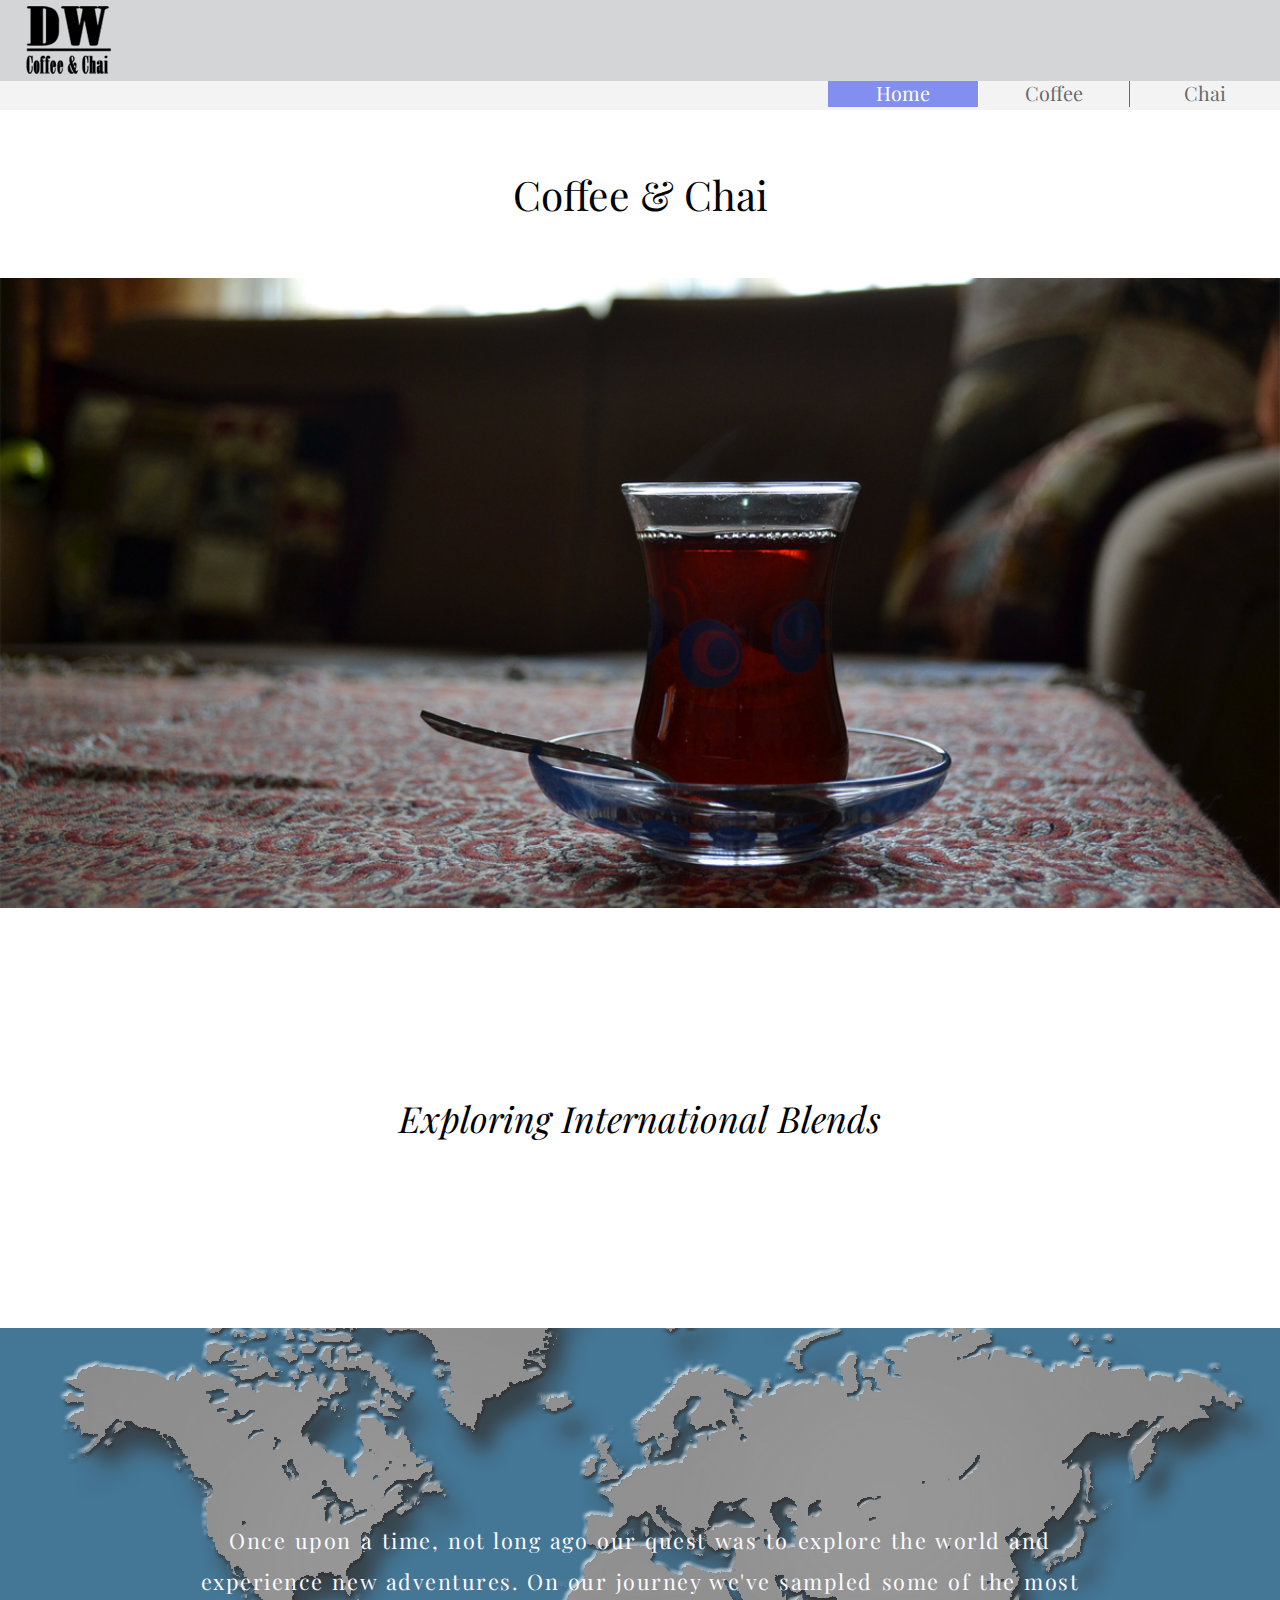
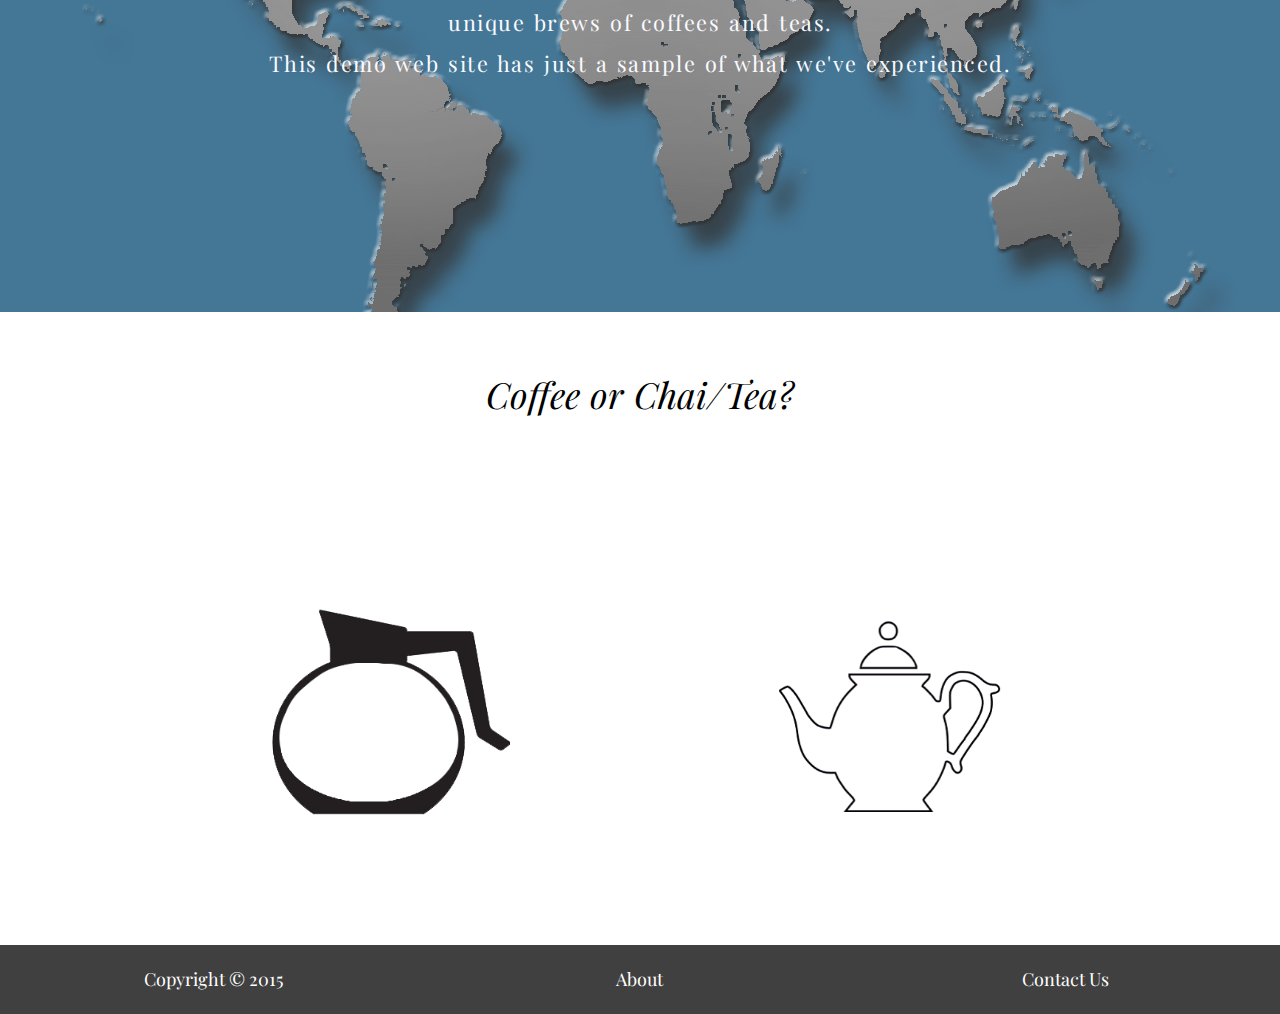
==== unit_010/index.html @ 8f4a3ddd "syncing unit_010" ====
<!DOCTYPE html>
<html>
<head>
	<meta name="viewport" content="width=device-width, initial-scale=1.0">
	<link href='https://fonts.googleapis.com/css?family=Playfair+Display' rel='stylesheet' type='text/css'>
	<link rel="stylesheet" type="text/css" href="css/reset.css">
	<link rel="stylesheet" type="text/css" href="css/styles.css">
	<title>DW Coffee & Chai Co.</title>
</head>
<body>
	<header class="clearfix">
	<div class="logo clearfix"></div>
		<nav class="desktop">			
			<a href="chai.html">Chai</a>
			<a href="coffee.html">Coffee</a>
			<a id="current" href="index.html">Home</a>
		</nav>
		<nav class="mobile">			
			<a id="chai-nav"href="chai.html">Chai</a>
			<a href="coffee.html">Coffee</a>
			<a id="current" href="index.html">Home</a>
		</nav>
	</header>
	<h1 class="subtitle">Coffee & Chai</h1>
	<div id="splash"></div>
	<h2 class="slogan">Exploring International Blends</h2>
	<article id="intro">
		<p>Once upon a time, not long ago our quest was to explore the world and experience new adventures. On our journey we've sampled some of the most unique brews of coffees and teas.<br>This demo web site has just a sample of what we've experienced.</p> 
	</article>
	<section class="offers clearfix">	
	<h2 id="offers-label">Coffee or Chai/Tea?</h2>	
			<a id="coffee-link" href="coffee.html" alt="coffee">
			<img src="images/coffee-pot-fill-0.png">
			</a>		
			<a id="tea-link" href="chai.html" alt="chai">
			<img src="images/tea-pot.png" >
			</a>
	</section>
	<footer class="clearfix top-border">
		<ul>
			<li>Copyright &#169 2015 </li>
			<li><a href="about.html">About</a></li>
			<li id="contact"><a href="mailto:wkdavs@gmail.com?Subject=Info">Contact Us</a></li>
		</ul>
	</footer>
	</body>
</html>
---- unit_010/css/styles.css ----
body{
	font-family: 'Playfair Display', serif;
	text-decoration: none;
	text-align: center;
	font-size: 18px;
	color: #000000;
	background-color: #ffffff;
}
h1{
	padding: 5%;
	font-size: 2.25em;
}
h2{
	font-size: 2em;
    font-style: italic;
    word-spacing: .05em; 
}
a{
    width: 25%;
	text-decoration: none;
}
nav{
	width:100%;
}
nav a{ 
	color: rgb(106, 106, 110);
	font-size: 1.1em;	
	border-right: 1px solid;
	padding: .25% 0;
	float: right;
	width: 150px;		
}
nav a:first-child{
	border-right: none;
}
nav a:hover{
	color: #0909C9;
	border-right: 1px solid none;
}
header{
	background-color: #f3f3f3;
	padding-bottom: .2%;
}
div#splash {
	background:url(../images/chai2.png);
	background-repeat:no-repeat;
	background-size:cover;
	background-position: 25% 60%;
	height:70vh;
}
article#intro{
	background:url(../images/world-gray.png);
	background-repeat: no-repeat;
	background-position: 25% 60%;
	background-color: rgb(22, 84, 123);
	color:rgb(250, 250, 255);
	opacity: .8;
    padding: 15%;
}
article{
	letter-spacing: 0.07em;
	word-spacing: 0.1em;
	line-height: 1.9em;
	font-size: 1.2em;
	font-weight: 300;
	padding: 20%;
	min-height: 200px;
}
article#about-article{
	padding: 10%;
}
section{
	text-align: center;
	position: relative;
}
span{
	color: yellow;
	text-transform: bold;
}
section.about{
	height: 100%;
}
.info{
	color: blue;
	font-size: 2.5em;
}
.mobile{
  display: none;
  width: 100%;
 }
.desktop{
  display: block;
  overflow: hidden;
} 
.drink-links p{
	width: 45%;
	padding: 15%;
}
.logo{
	background:url(../images/logo-black-med.png);
	background-repeat: no-repeat;
	background-color: #D4D5D6;
	background-position: 2% 50%;
	height: 4.5em;
    width: 100%;
}	
.slogan{
	padding:15%;
}
.beverage{
	background-repeat: no-repeat;
	background-size: cover;
	overflow: hidden;
	text-align: left;
	height: 80vh;
}
.tea-section1{
	background:url(../images/ceram_tea.png);
	background-position: 25% 60%;
	background-size: cover;	
}
.tea-section2{
	background:url(../images/chinese_tea.png);
	background-repeat: no-repeat;
	background-position: 12% 0%;
	background-size: cover;
}
.tea-section3{
	background:url(../images/just-cup.png);
	background-position: 12% 70%;
	background-size: cover;
}
.coffee-section1{
	background:url(../images/turk-coffee2.png);
	background-position: 25% 70%;
	background-size: cover;	
}
.coffee-section2{
	background:url(../images/coffee-pressed1.png);
	background-position: 25% 70%;
	background-size: cover;	
}
.coffee-section3{
	background:url(../images/coffee-beans.png);
	background-position: 10% 40%;
	background-size: cover;
}
.offers{
	width:100%;
}
.clearfix:after{
	visibility: hidden;
	display:block;
	font-size: 0;
	content: " ";
	clear: both;
	height: 0;
}
.bev-header-right{
	float: right;
	color: #ffffff;
	padding: 2%;
}
.bev-header-left{
	float: left;
	color: #ffffff;
	padding: 2%;
}
#about-header{
	font-size: 2em;
	padding: 5% 10% 0 10%;
	text-decoration: none;
}
#current{
	background-color: rgba(18, 43, 234, 0.5);
	color:white;
}
#offers-label{
	padding: 5%;
}
#coffee-link img, #tea-link img{	
	width: 20%;
	border: medium none;
	padding: 10%;
}
#chinese-chai{
	color: #000000;
}
footer {
	background-color: #404040;
	width: 100%;	
}	
footer li{
	text-align: center;
	float: left;
	width: 33.3%;
	margin: 2% 0 2% 0;
	color: #ffffff;
}
footer a{
	color: #ffffff;
}
@media only screen and (max-width: 700px) and (min-width: 500px){
	nav a:first-child{
		border-right: none;
	}		
	.mobile{
	    display: block;
	    background-color: rgba(140, 140, 146, 0.7);
	}
  	.desktop{
    	display: none;
	}
	.mobile a{
		width: 33%;
    	border-right: 1px solid #68686B;
	}
	.beverage{
		height:60vh;
	}
	.beverage-messages{
		 padding: 5% 0 5% 0;
		 width:100%;
		 height: initial;
	}
	.tea-section2{
		background-position: 12% 6% !important;
	}
	#chinese-chai, #turk-chai{
		padding: 30% 10% 20% 10%;
		background-position: 0% 25%;
	}
}
@media only screen and (max-width: 500px){
	
  	body{
		font-size: 16px;
	}
	article{
		padding:0;
	}
	.desktop{
    	display: none;
	}
	.mobile{
	    display: block;
	    background-color: rgba(140, 140, 146, 0.7);
	}
	.mobile a{
		width: 33.3%;
    	border-right: none;
	}
	.beverage{
		height:50vh;
		float:none;
		background-position: 90% 35%;
	}
	.beverage-messages{
		 padding: 5% 0 5% 0;
		 width:100%;
		 height: initial;
	}
	.tea-section2{
		background-position: 12% 6% !important;
	}
	#chinese-chai, #turk-chai{
		padding: 30% 10% 20% 10%;
		background-position: 0% 25%;
		color:black;
	}
}
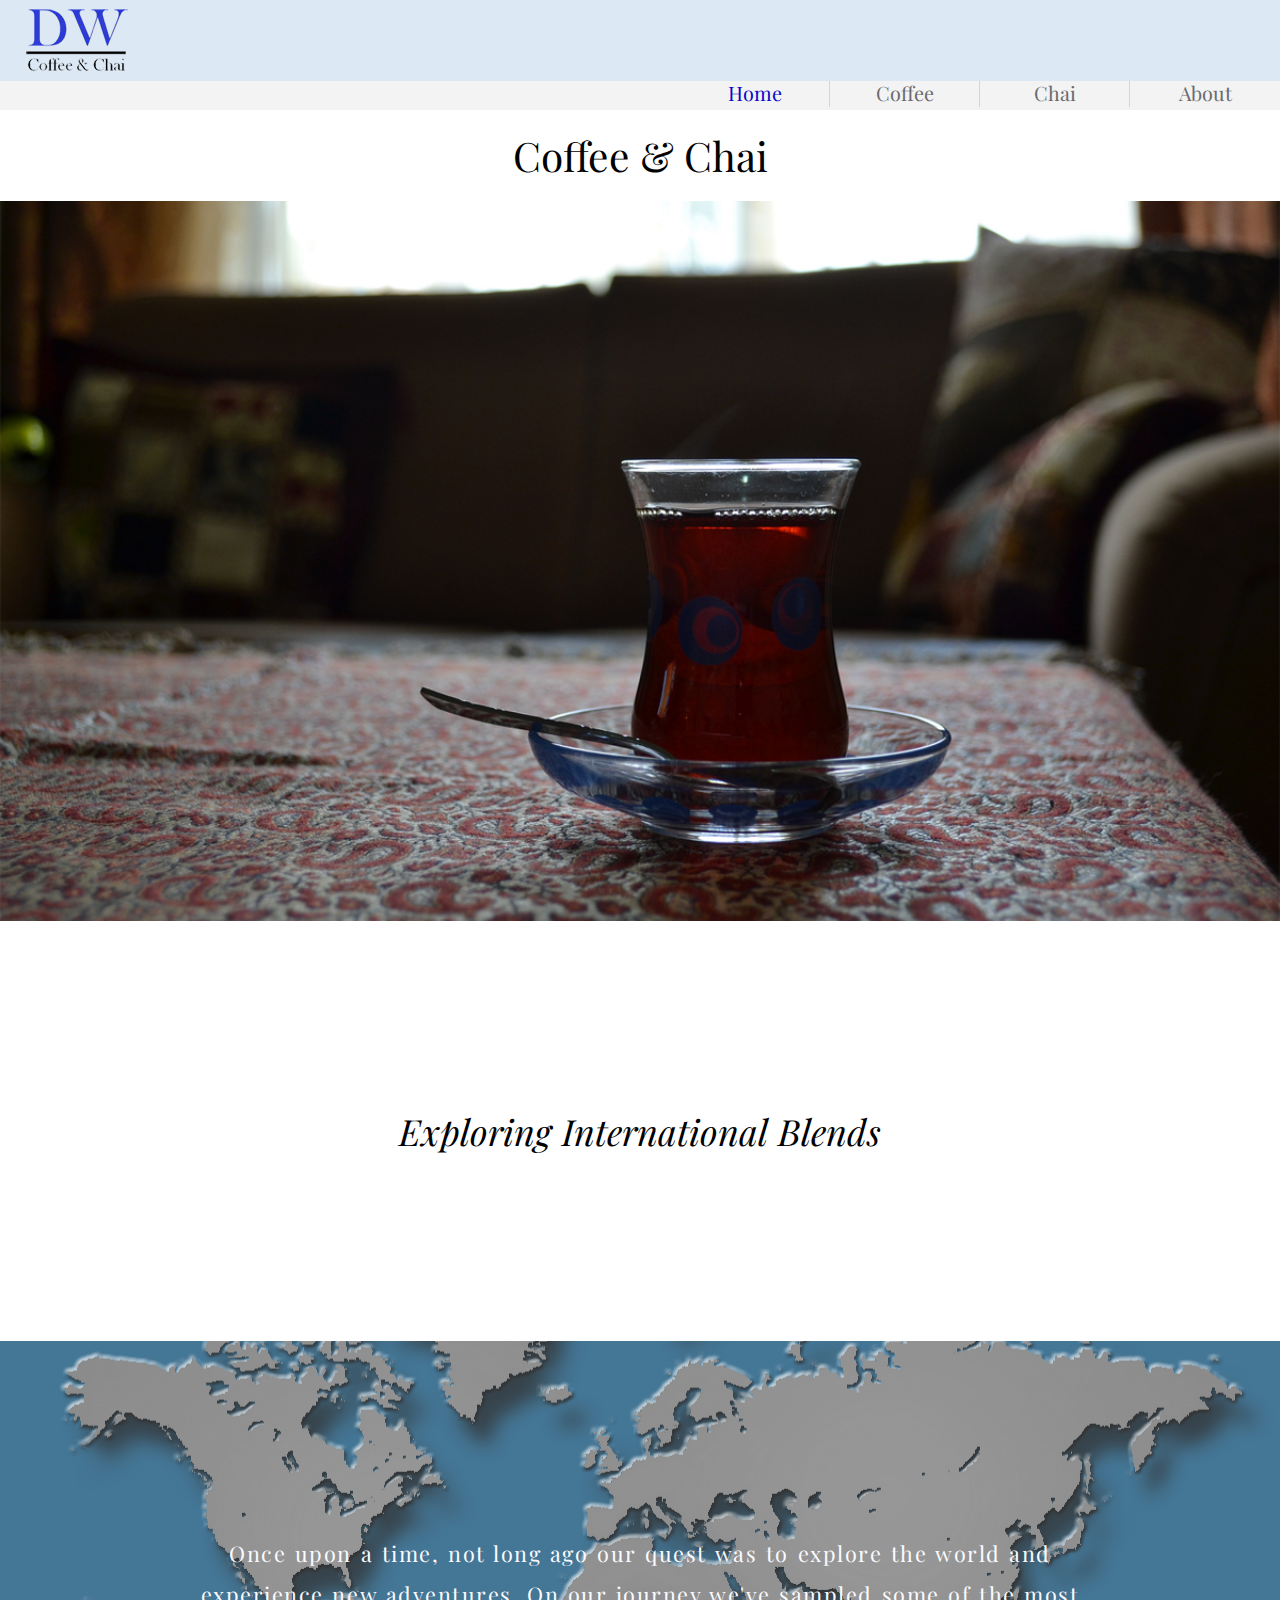
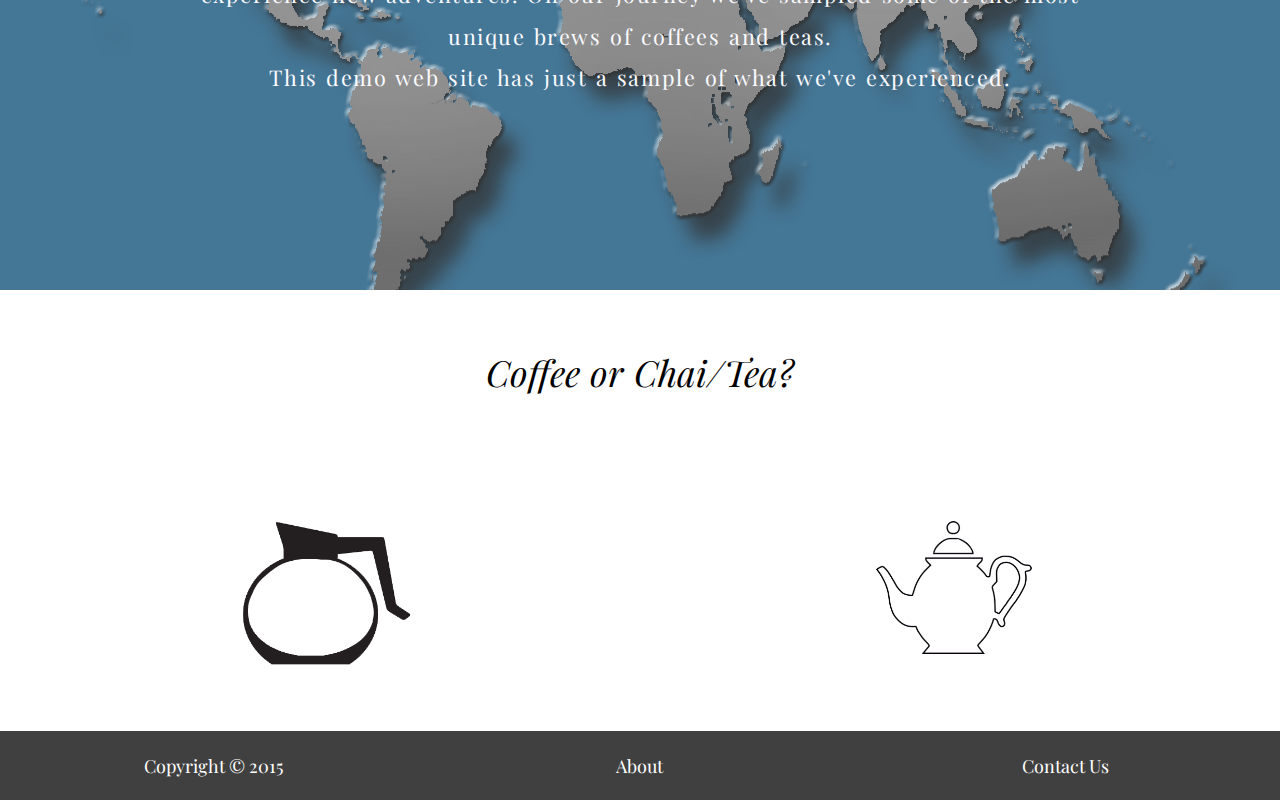
==== commit eca64c20: "syncing" ====
--- a/unit_010/index.html
+++ b/unit_010/index.html
@@ -10,15 +10,16 @@
 <body>
 	<header class="clearfix">
 	<div class="logo clearfix"></div>
-		<nav class="desktop">			
+		<nav class="desktop">	
+			<a href="about.html">About</a>		
+			<a href="chai.html">Chai</a>
+			<a  href="coffee.html">Coffee</a>
+			<a id="current"href="index.html">Home</a>
+		</nav>
+		<nav class="mobile">
 			<a href="chai.html">Chai</a>
 			<a href="coffee.html">Coffee</a>
-			<a id="current" href="index.html">Home</a>
-		</nav>
-		<nav class="mobile">			
-			<a id="chai-nav"href="chai.html">Chai</a>
-			<a href="coffee.html">Coffee</a>
-			<a id="current" href="index.html">Home</a>
+			<a id="current" href="index.html">Home</a>	
 		</nav>
 	</header>
 	<h1 class="subtitle">Coffee & Chai</h1>
@@ -29,12 +30,18 @@
 	</article>
 	<section class="offers clearfix">	
 	<h2 id="offers-label">Coffee or Chai/Tea?</h2>	
-			<a id="coffee-link" href="coffee.html" alt="coffee">
-			<img src="images/coffee-pot-fill-0.png">
-			</a>		
-			<a id="tea-link" href="chai.html" alt="chai">
-			<img src="images/tea-pot.png" >
-			</a>
+		<ul>
+			<li>
+				<a id="coffee-link" href="coffee.html" alt="coffee">
+				<img src="images/coffee-pot-fill-0.png">
+				</a>	
+			</li>
+			<li>	
+				<a id="tea-link" href="chai.html" alt="chai">
+				<img src="images/tea-pot.png" >
+				</a>
+			</li>
+		</ul>
 	</section>
 	<footer class="clearfix top-border">
 		<ul>
--- a/unit_010/css/styles.css
+++ b/unit_010/css/styles.css
@@ -1,4 +1,5 @@
 
+*{box-sizing: border-box;}
 body{
 	font-family: 'Playfair Display', serif;
 	text-decoration: none;
@@ -8,7 +9,7 @@
 	background-color: #ffffff;
 }
 h1{
-	padding: 5%;
+	padding: 2%;
 	font-size: 2.25em;
 }
 h2{
@@ -26,7 +27,7 @@
 nav a{ 
 	color: rgb(106, 106, 110);
 	font-size: 1.1em;	
-	border-right: 1px solid;
+	border-right: 1px solid #D4D5D6;
 	padding: .25% 0;
 	float: right;
 	width: 150px;		
@@ -36,7 +37,7 @@
 }
 nav a:hover{
 	color: #0909C9;
-	border-right: 1px solid none;
+	border-right: 1px solid #D4D5D6;
 }
 header{
 	background-color: #f3f3f3;
@@ -47,7 +48,7 @@
 	background-repeat:no-repeat;
 	background-size:cover;
 	background-position: 25% 60%;
-	height:70vh;
+	height: 80vh;
 }
 article#intro{
 	background:url(../images/world-gray.png);
@@ -98,9 +99,9 @@
 	padding: 15%;
 }
 .logo{
-	background:url(../images/logo-black-med.png);
+	background:url(../images/logo1-small.png);
 	background-repeat: no-repeat;
-	background-color: #D4D5D6;
+	background-color: rgba(181, 211, 249, 0.35);
 	background-position: 2% 50%;
 	height: 4.5em;
     width: 100%;
@@ -148,6 +149,11 @@
 }
 .offers{
 	width:100%;
+}
+.offers li{
+	float: left;
+    width: 50%;
+    padding: 5%;
 }
 .clearfix:after{
 	visibility: hidden;
@@ -173,19 +179,31 @@
 	text-decoration: none;
 }
 #current{
-	background-color: rgba(18, 43, 234, 0.5);
-	color:white;
+	color: #0909C9;
+	border-right: 1px solid #D4D5D6;
 }
 #offers-label{
 	padding: 5%;
 }
 #coffee-link img, #tea-link img{	
-	width: 20%;
+	width: 35%;
 	border: medium none;
-	padding: 10%;
 }
 #chinese-chai{
 	color: #000000;
+}
+#tea-leaves{
+	overflow: hidden;
+	padding:5%;
+}
+#tea-leaves li{
+	width:33%;
+	float: left;
+}
+
+#tea-leaves img{
+	height: 150px;
+	padding:5%;
 }
 footer {
 	background-color: #404040;
@@ -204,7 +222,14 @@
 @media only screen and (max-width: 700px) and (min-width: 500px){
 	nav a:first-child{
 		border-right: none;
-	}		
+	}	
+	h1{
+		padding: 6%;
+	}
+	.logo{
+		background-position-x: 50%;
+   		padding: 15%;
+	}	
 	.mobile{
 	    display: block;
 	    background-color: rgba(140, 140, 146, 0.7);
@@ -240,6 +265,13 @@
 	article{
 		padding:0;
 	}
+	h1{
+		padding: 6%;
+	}
+	.logo{
+		background-position-x: 50%;
+   		padding: 15%;
+	}	
 	.desktop{
     	display: none;
 	}
@@ -264,6 +296,18 @@
 	.tea-section2{
 		background-position: 12% 6% !important;
 	}
+	#tea-leaves{
+		padding-bottom:20%;
+	}
+	#tea-leaves li{
+		float:none;
+		margin:auto;
+	}
+	#tea-leaves p{
+		display:block;
+		padding: 5%;
+
+	}
 	#chinese-chai, #turk-chai{
 		padding: 30% 10% 20% 10%;
 		background-position: 0% 25%;
